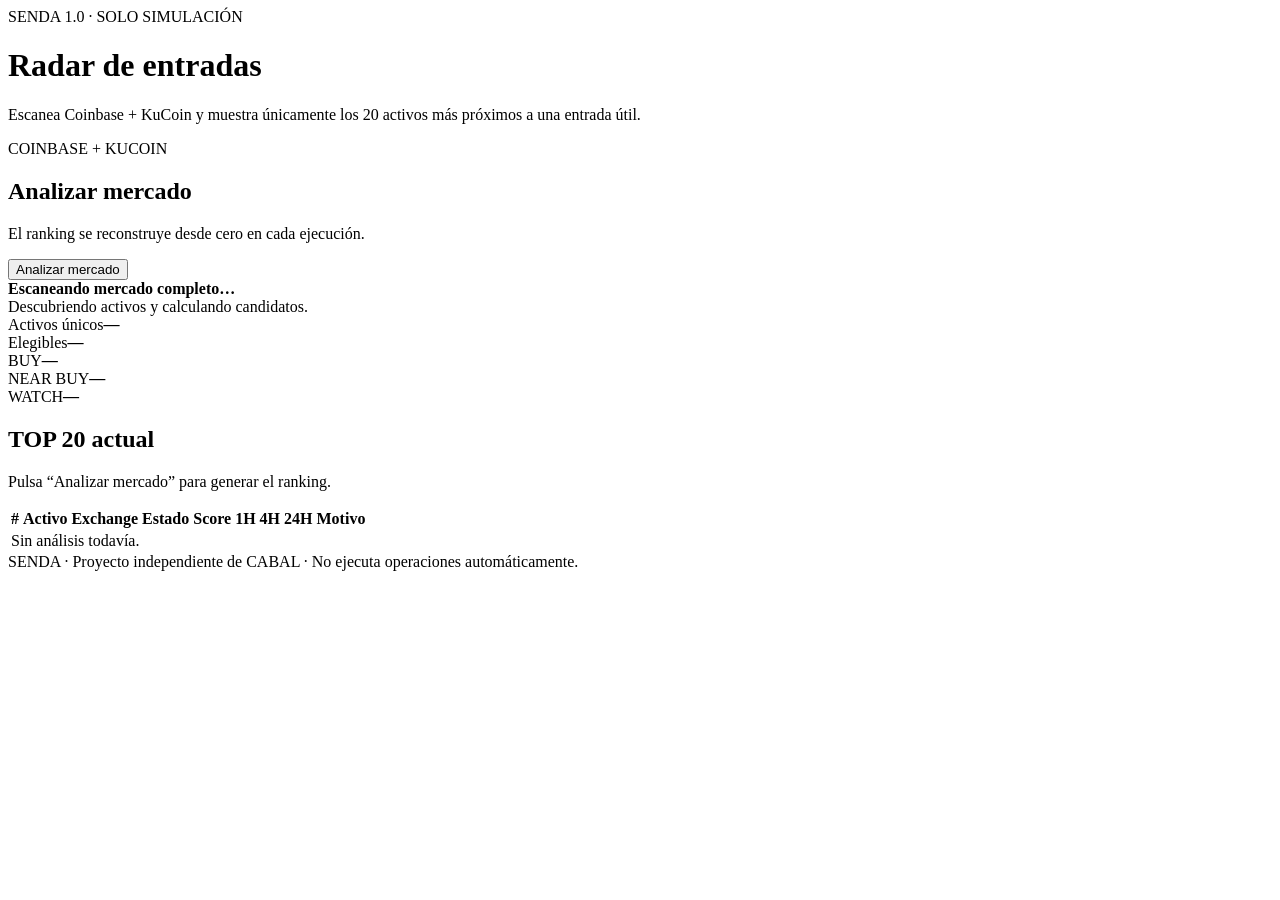
==== senda/index.html @ c2d1fbbf "feat: add SENDA TOP-20 miniapp" ====
<!doctype html>
<html lang="es">
<head>
  <meta charset="utf-8">
  <meta name="viewport" content="width=device-width,initial-scale=1">
  <title>SENDA · Radar Coinbase + KuCoin</title>
  <link rel="stylesheet" href="styles.css">
</head>
<body>
  <main class="wrap">
    <header>
      <div>
        <div class="eyebrow">SENDA 1.0 · SOLO SIMULACIÓN</div>
        <h1>Radar de entradas</h1>
        <p>Escanea Coinbase + KuCoin y muestra únicamente los 20 activos más próximos a una entrada útil.</p>
      </div>
      <div class="badge">COINBASE + KUCOIN</div>
    </header>

    <section class="panel action">
      <div>
        <h2>Analizar mercado</h2>
        <p>El ranking se reconstruye desde cero en cada ejecución.</p>
      </div>
      <button id="scanBtn">Analizar mercado</button>
    </section>

    <section id="progress" class="panel progress hidden">
      <div class="spinner"></div>
      <div>
        <strong>Escaneando mercado completo…</strong>
        <div id="progressText">Descubriendo activos y calculando candidatos.</div>
      </div>
    </section>

    <section class="stats">
      <div class="stat"><span>Activos únicos</span><strong id="unique">—</strong></div>
      <div class="stat"><span>Elegibles</span><strong id="eligible">—</strong></div>
      <div class="stat"><span>BUY</span><strong id="buyCount">—</strong></div>
      <div class="stat"><span>NEAR BUY</span><strong id="nearCount">—</strong></div>
      <div class="stat"><span>WATCH</span><strong id="watchCount">—</strong></div>
    </section>

    <section class="panel">
      <div class="section-head">
        <div><h2>TOP 20 actual</h2><p id="stamp">Pulsa “Analizar mercado” para generar el ranking.</p></div>
      </div>
      <div class="table-wrap">
        <table>
          <thead><tr><th>#</th><th>Activo</th><th>Exchange</th><th>Estado</th><th>Score</th><th>1H</th><th>4H</th><th>24H</th><th>Motivo</th></tr></thead>
          <tbody id="rows"><tr><td colspan="9" class="empty">Sin análisis todavía.</td></tr></tbody>
        </table>
      </div>
    </section>

    <footer>SENDA · Proyecto independiente de CABAL · No ejecuta operaciones automáticamente.</footer>
  </main>
  <script src="app.js"></script>
</body>
</html>
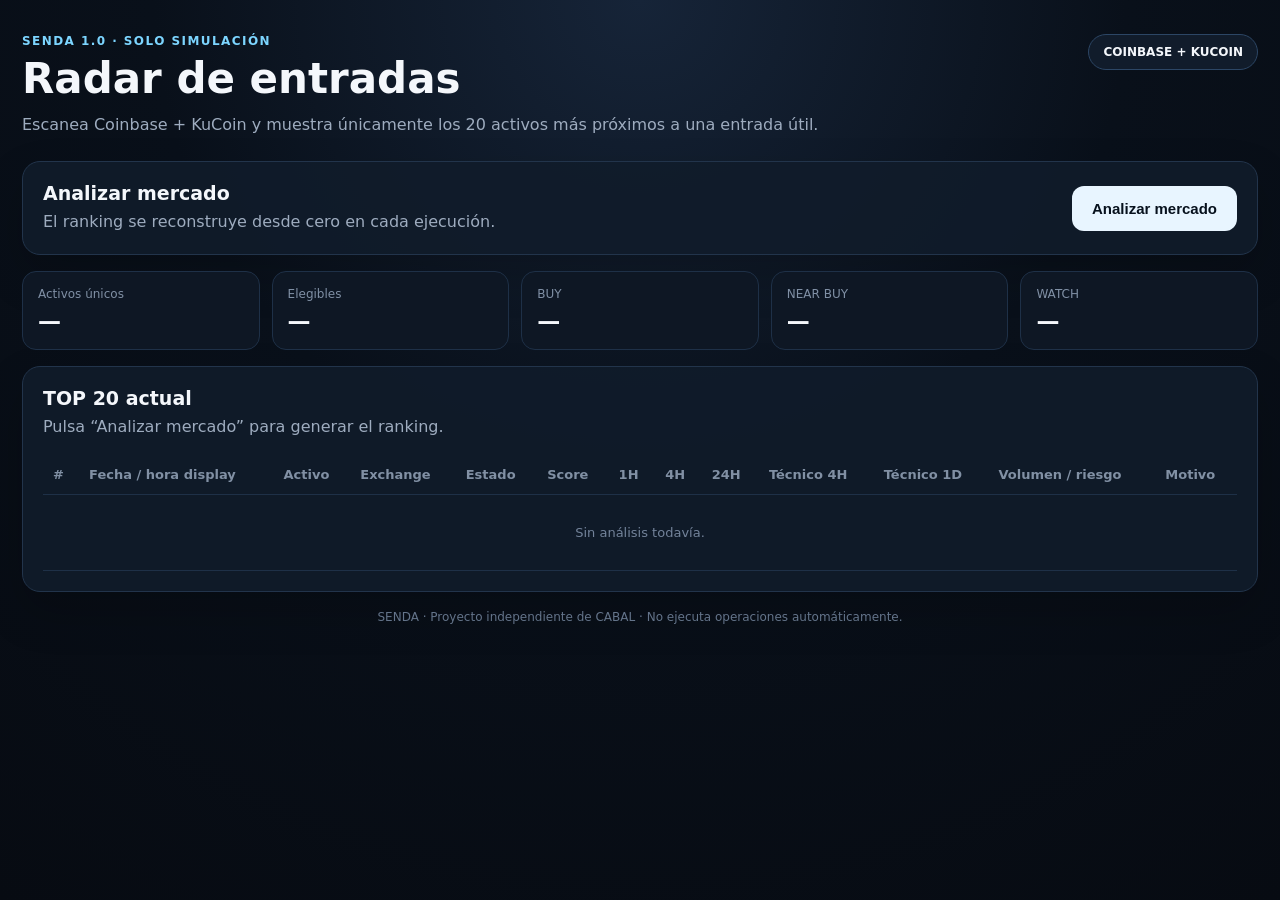
==== commit 4638e604: "ui: add display timestamp and technical columns to SENDA" ====
--- a/senda/index.html
+++ b/senda/index.html
@@ -47,8 +47,8 @@
       </div>
       <div class="table-wrap">
         <table>
-          <thead><tr><th>#</th><th>Activo</th><th>Exchange</th><th>Estado</th><th>Score</th><th>1H</th><th>4H</th><th>24H</th><th>Motivo</th></tr></thead>
-          <tbody id="rows"><tr><td colspan="9" class="empty">Sin análisis todavía.</td></tr></tbody>
+          <thead><tr><th>#</th><th>Fecha / hora display</th><th>Activo</th><th>Exchange</th><th>Estado</th><th>Score</th><th>1H</th><th>4H</th><th>24H</th><th>Técnico 4H</th><th>Técnico 1D</th><th>Volumen / riesgo</th><th>Motivo</th></tr></thead>
+          <tbody id="rows"><tr><td colspan="13" class="empty">Sin análisis todavía.</td></tr></tbody>
         </table>
       </div>
     </section>
--- a/senda/styles.css
+++ b/senda/styles.css
@@ -0,0 +1 @@
+:root{font-family:Inter,ui-sans-serif,system-ui,-apple-system,BlinkMacSystemFont,"Segoe UI",sans-serif;color:#f4f7fb;background:#09101a}*{box-sizing:border-box}body{margin:0;background:radial-gradient(circle at top,#162438 0,#09101a 44%,#070b12 100%);min-height:100vh}.wrap{max-width:1280px;margin:auto;padding:34px 22px 60px}header{display:flex;justify-content:space-between;gap:24px;align-items:flex-start;margin-bottom:24px}h1{font-size:42px;margin:6px 0 10px}h2{margin:0 0 6px;font-size:19px}p{margin:0;color:#9eacbf;line-height:1.5}.eyebrow{font-size:12px;font-weight:800;letter-spacing:.12em;color:#7cd5ff}.badge{border:1px solid #2c4665;background:#111c2b;padding:10px 14px;border-radius:999px;font-weight:700;font-size:12px}.panel{background:rgba(17,28,43,.88);border:1px solid #22344b;border-radius:18px;padding:20px;box-shadow:0 20px 45px rgba(0,0,0,.18)}.action{display:flex;justify-content:space-between;align-items:center;gap:20px}button{border:0;border-radius:12px;padding:14px 20px;background:#e8f5ff;color:#07111d;font-weight:800;font-size:15px;cursor:pointer}button:disabled{opacity:.55;cursor:default}.progress{display:flex;align-items:center;gap:14px;margin-top:16px}.hidden{display:none}.spinner{width:24px;height:24px;border:3px solid #2d415a;border-top-color:#7cd5ff;border-radius:50%;animation:spin .8s linear infinite}@keyframes spin{to{transform:rotate(360deg)}}.stats{display:grid;grid-template-columns:repeat(5,1fr);gap:12px;margin:16px 0}.stat{background:#0e1724;border:1px solid #1e3047;border-radius:14px;padding:15px}.stat span{display:block;color:#8090a5;font-size:12px;margin-bottom:7px}.stat strong{font-size:23px}.section-head{display:flex;justify-content:space-between;align-items:end;margin-bottom:16px}.table-wrap{overflow:auto}table{width:100%;border-collapse:collapse;min-width:950px}th,td{text-align:left;padding:12px 10px;border-bottom:1px solid #1e3047;font-size:13px}th{color:#8190a4;font-weight:700}.asset{font-weight:800;font-size:14px}.state{display:inline-flex;padding:5px 9px;border-radius:999px;font-weight:800;font-size:11px}.BUY{background:#163b2a;color:#7df0ad}.NEARBUY{background:#3a3216;color:#f5d66c}.WATCH{background:#26344a;color:#9bc2ff}.pos{color:#80efb0}.neg{color:#ff8e9d}.empty{text-align:center;color:#73839a;padding:30px}.reason{color:#b7c3d2;max-width:320px}footer{margin-top:18px;color:#64748a;font-size:12px;text-align:center}@media(max-width:760px){header,.action{flex-direction:column}.stats{grid-template-columns:repeat(2,1fr)}h1{font-size:34px}}
